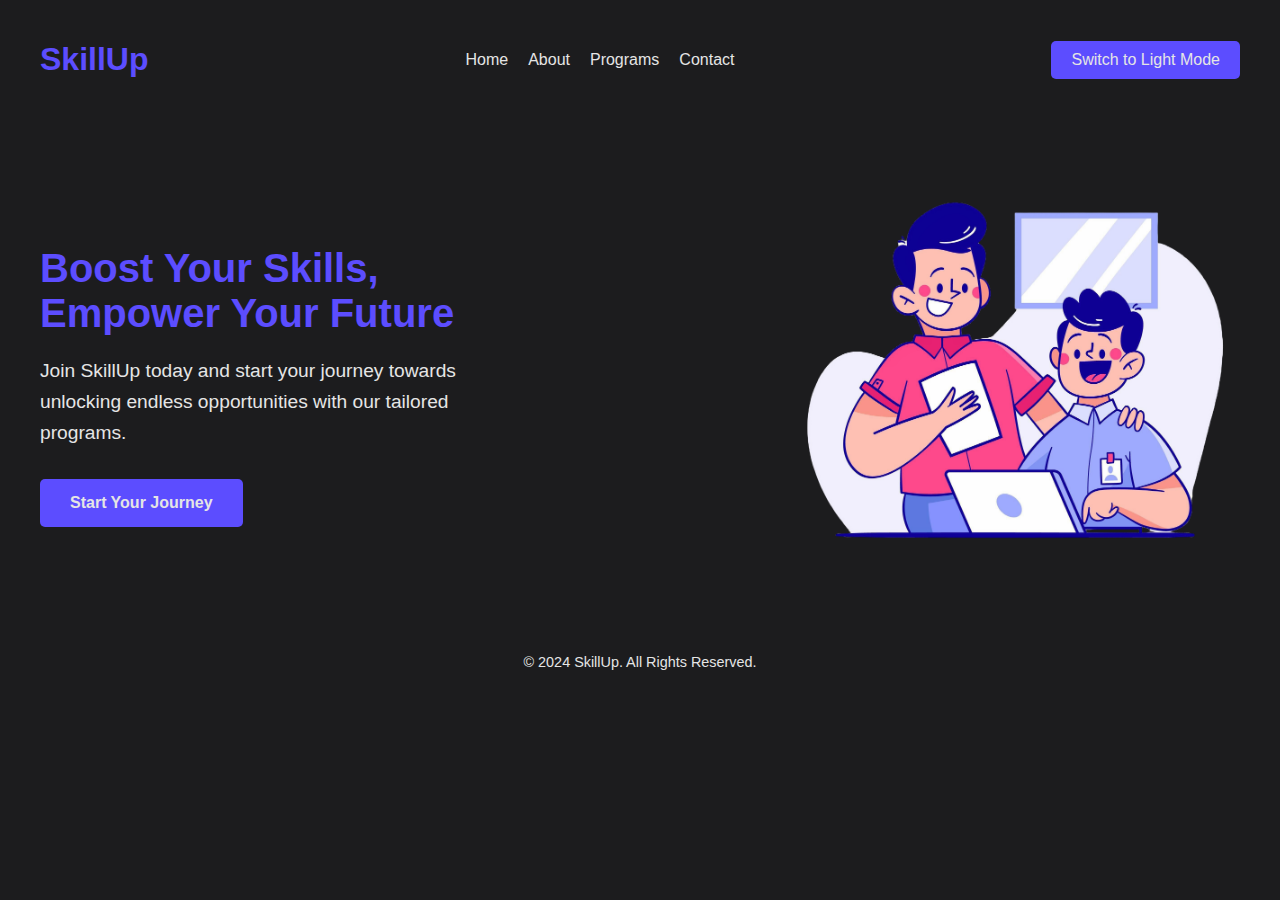
==== index.html @ 198f5109 "Initial Commit" ====
<!DOCTYPE html>
<html lang="en">
  <head>
    <meta charset="UTF-8" />
    <meta name="viewport" content="width=device-width, initial-scale=1.0" />
    <title>SkillUp | Home</title>
    <link rel="stylesheet" href="./assets/landing.css" />
  </head>
  <body class="dark">
    <header>
      <nav>
        <h1>Skill<span>Up</span></h1>
        <ul>
          <li><a href="#">Home</a></li>
          <li><a href="#">About</a></li>
          <li><a href="#">Programs</a></li>
          <li><a href="#">Contact</a></li>
        </ul>
        <button id="toggleTheme">Switch to Light Mode</button>
      </nav>
    </header>

    <main>
      <div class="hero">
        <div class="hero-text">
          <h2>Boost Your Skills, Empower Your Future</h2>
          <p>
            Join SkillUp today and start your journey towards unlocking endless
            opportunities with our tailored programs.
          </p>
          <button id="ctaStartForm">Start Your Journey</button>
        </div>
        <div class="hero-image"></div>
      </div>
    </main>

    <footer>
      <p>© 2024 SkillUp. All Rights Reserved.</p>
    </footer>

    <script>
      const toggleThemeButton = document.getElementById("toggleTheme");
      const body = document.body;
      
      toggleThemeButton.addEventListener("click", () => {
        body.classList.toggle("light");
        body.classList.toggle("dark");
        
        if (body.classList.contains("light")) {
          toggleThemeButton.textContent = "Switch to Dark Mode";
        } else {
          toggleThemeButton.textContent = "Switch to Light Mode";
        }
      });

      document.getElementById("ctaStartForm").addEventListener("click", () => {
        window.location.href = "form.html";
      });
    </script>
  </body>
</html>
---- assets/landing.css ----
:root {
  /* Dark Mode Variables */
  --dark-bg: #1c1c1e;
  --dark-text: #e5e5e5;
  --accent: #5c4dff;
  --cta-hover: #4338ca;

  /* Light Mode Variables */
  --light-bg: #fefefe;
  --light-text: #1c1c1e;
  --accent-light: #ff6f61;
  --cta-hover-light: #e35b4f;
}

/* Base Styles */
body {
  margin: 0;
  padding: 0;
  font-family: "Arial", sans-serif;
  overflow-x: hidden;
  transition: background-color 0.3s, color 0.3s;
}

/* Dark Mode */
body.dark {
  background-color: var(--dark-bg);
  color: var(--dark-text);
}

/* Light Mode */
body.light {
  background-color: var(--light-bg);
  color: var(--light-text);
}

/* Header Styles */
header {
  padding: 20px;
}

header nav {
  display: flex;
  justify-content: space-between;
  align-items: center;
  max-width: 1200px;
  margin: 0 auto;
}

header h1 {
  font-size: 2rem;
  color: var(--accent);
}

header h1 span {
  color: inherit;
}

header ul {
  list-style: none;
  display: flex;
  gap: 20px;
  padding: 0;
  margin: 0;
}

header ul li {
  display: inline;
}

header ul li a {
  text-decoration: none;
  color: inherit;
  transition: color 0.3s;
}

header ul li a:hover {
  color: var(--accent);
}

#toggleTheme {
  background: var(--accent);
  color: var(--dark-text);
  border: none;
  padding: 10px 20px;
  font-size: 1rem;
  border-radius: 5px;
  cursor: pointer;
  transition: background 0.3s, transform 0.3s;
}

body.light #toggleTheme {
  background: var(--accent);
  color: var(--dark-text);
}

#toggleTheme:hover {
  transform: scale(1.05);
}

/* Hero Section */
main {
  max-width: 1200px;
  margin: 50px auto;
  display: flex;
  align-items: center;
  justify-content: space-between;
  padding: 0 20px;
}

.hero {
  display: flex;
  flex-wrap: wrap;
  justify-content: space-between;
  align-items: center;
  gap: 300px;
}

.hero-text {
  flex: 1;
  max-width: 900px;
}

.hero-text h2 {
  font-size: 2.5rem;
  margin-bottom: 20px;
  transition: color 0.3s;
}

body.dark .hero-text h2 {
  color: var(--accent);
}

body.light .hero-text h2 {
  color: var(--accent);
}

.hero-text p {
  font-size: 1.2rem;
  line-height: 1.6;
  margin-bottom: 30px;
}

.hero-text button {
  background: var(--accent);
  color: var(--dark-text);
  border: none;
  padding: 15px 30px;
  font-size: 1rem;
  font-weight: bold;
  border-radius: 5px;
  cursor: pointer;
  transition: background 0.3s, transform 0.3s;
}

body.light .hero-text button {
  background: var(--accent);
  color: var(--dark-text);
}

.hero-text button:hover {
  transform: scale(1.05);
}

.hero-image {
  flex: 1;
  background: url("./hero-img.png") no-repeat center/cover;
  width: 100%;
  height: 400px;
}

footer {
  text-align: center;
  padding: 20px;
  font-size: 0.9rem;
  margin-top: 50px;
  transition: color 0.3s;
}

body.light footer {
  color: var(--light-text);
}
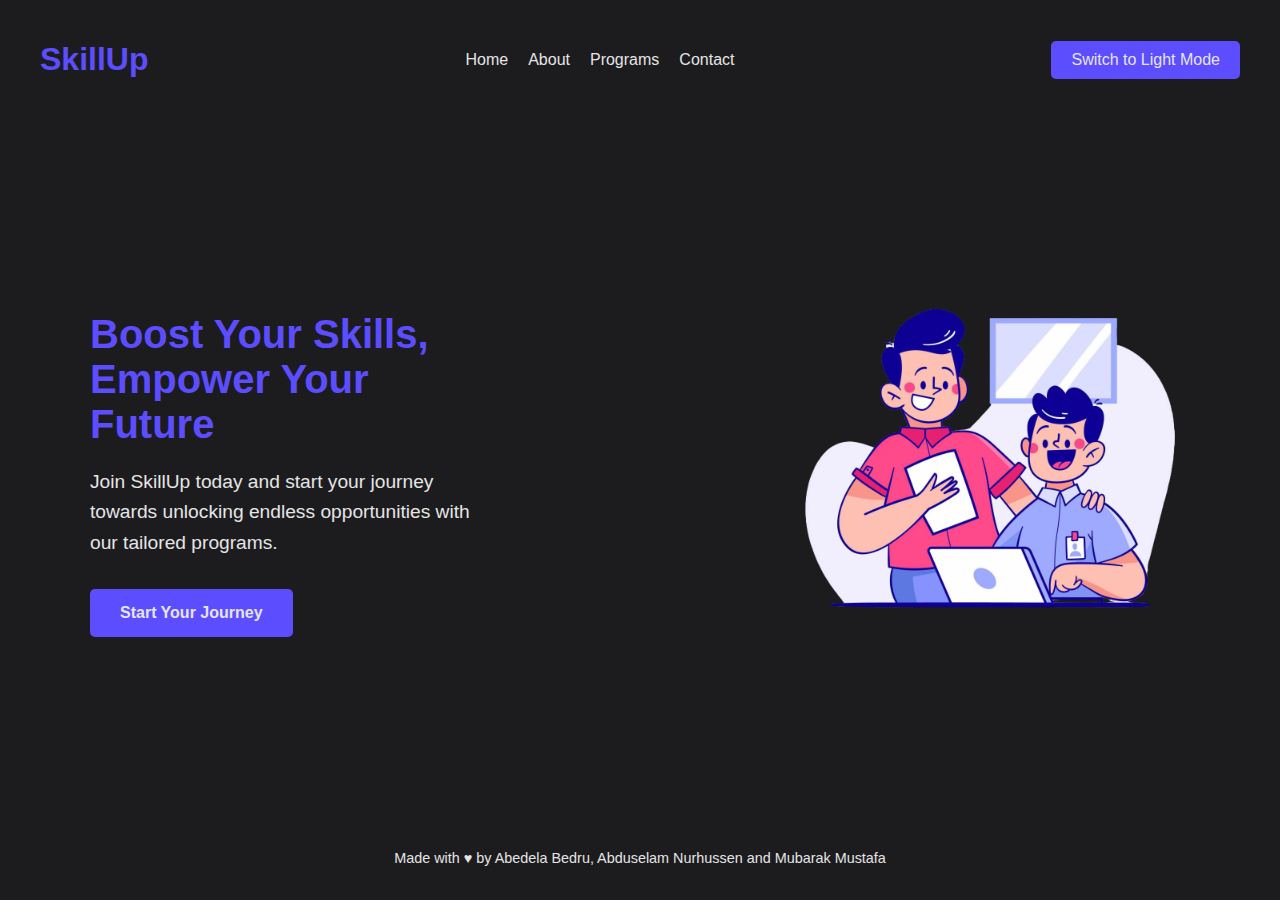
==== commit 0836a4ee: "Footer restyle and add Names" ====
--- a/index.html
+++ b/index.html
@@ -35,7 +35,7 @@
     </main>
 
     <footer>
-      <p>© 2024 SkillUp. All Rights Reserved.</p>
+      <p>Made with ♥ by Abedela Bedru, Abduselam Nurhussen and Mubarak Mustafa</p>
     </footer>
 
     <script>
--- a/assets/landing.css
+++ b/assets/landing.css
@@ -19,6 +19,9 @@
   font-family: "Arial", sans-serif;
   overflow-x: hidden;
   transition: background-color 0.3s, color 0.3s;
+  display: flex;
+  flex-direction: column;
+  min-height: 100vh;
 }
 
 /* Dark Mode */
@@ -99,7 +102,8 @@
 
 /* Hero Section */
 main {
-  max-width: 1200px;
+  flex: 1;
+  max-width: 1100px;
   margin: 50px auto;
   display: flex;
   align-items: center;
@@ -172,10 +176,13 @@
   text-align: center;
   padding: 20px;
   font-size: 0.9rem;
-  margin-top: 50px;
-  transition: color 0.3s;
+  margin-top: 20px;
+  background: var(--dark-bg);
+  color: var(--dark-text);
+  transition: color 0.3s, background 0.3s;
 }
 
 body.light footer {
+  background: var(--light-bg);
   color: var(--light-text);
-}
+}